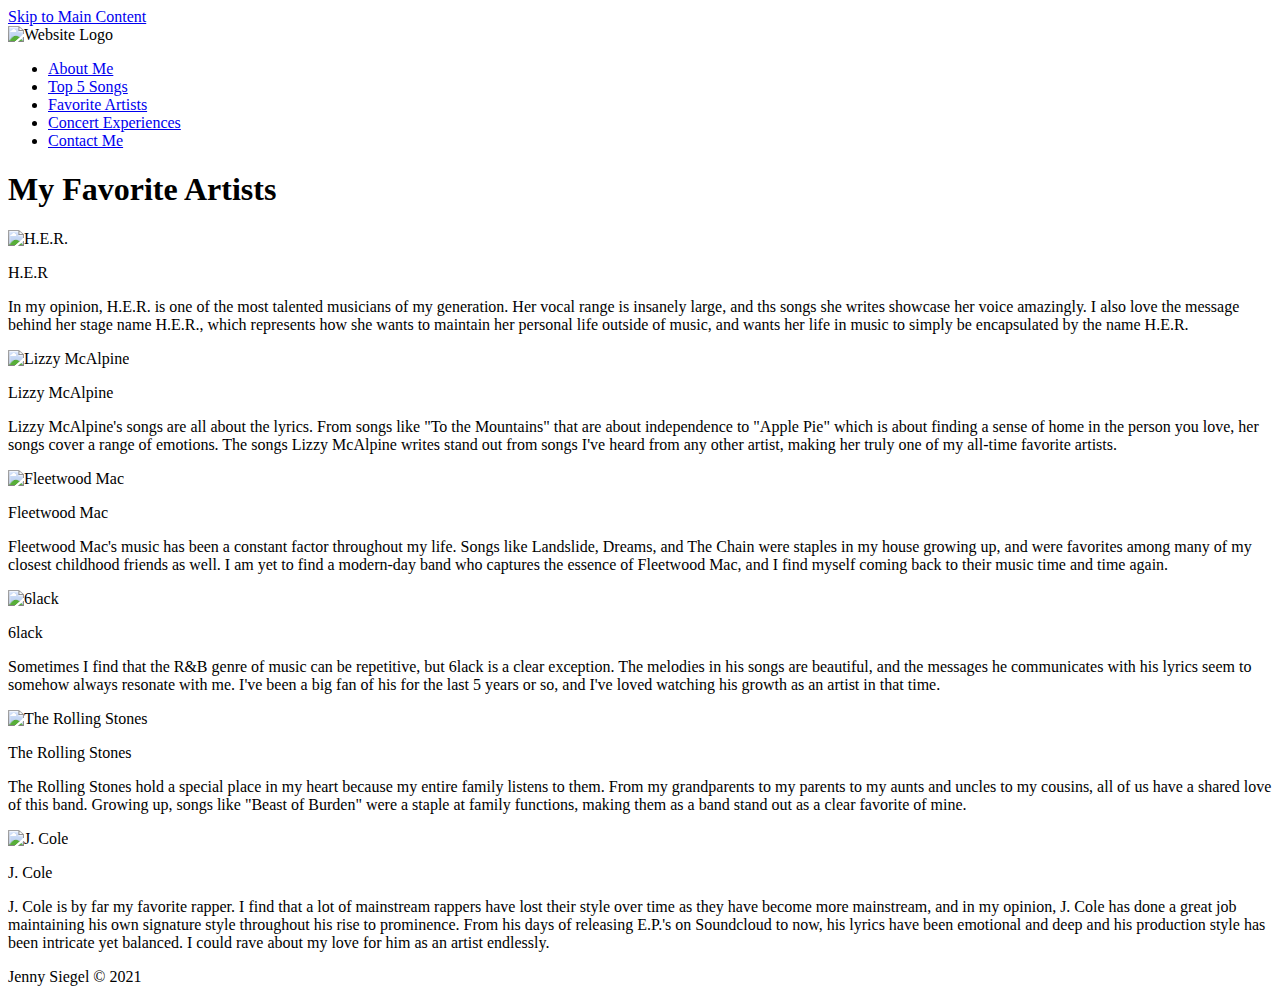
==== flip_page.html @ dc4ae6ab "Create flip_page.html" ====
<!DOCTYPE html>
<html lang="en">
<head>
	<meta charset="UTF-8">
	<meta name="viewport" content="width=device-width, initial-scale=1.0">
	<link rel="icon" href="imgs/favicon.ico">
	<link rel="stylesheet" href="css/html5reset.css">
	<link rel="stylesheet" href="css/style.css">
    <link rel="preconnect" href="https://fonts.googleapis.com">
    <link rel="preconnect" href="https://fonts.gstatic.com" crossorigin>
    <link href="https://fonts.googleapis.com/css2?family=Patrick+Hand&display=swap" rel="stylesheet">
	<title>Jenny's Music Memorandum</title>
</head>
<body>
	<div class="skip"><a href="#container3">Skip to Main Content</a></div>
		<nav class='navlinks'>
			<img src="images/jennysmusicmemorandum.png" alt="Website Logo">
			<ul class='navlinks'>
				<li><a href = "about.html">About Me</a></li>
				<li><a href = "top_10.html">Top 5 Songs</a></li>
				<li><a class= 'link' href = "artists.html">Favorite Artists</a></li>
				<li><a href = "concerts.html">Concert Experiences</a></li>
				<li><a href = "contact.html">Contact Me</a></li>
			</ul>
		</nav>
	<header>
		<h1>My Favorite Artists</h1>
	</header>
	
	<main id='container3' tabindex="-1">
		<div class='img1'>
			<img class= 'img_artist' src= 'images/her.jpg' alt='H.E.R.'>
			<p class= 'songname'>
				H.E.R
			</p>
			<p class='artist'>
       		In my opinion, H.E.R. is one of the most talented musicians of my generation. Her vocal range is insanely large, and ths songs she writes showcase her voice amazingly. I also love the message behind her stage name H.E.R., which represents how she wants to maintain her personal life outside of music, and wants her life in music to simply be encapsulated by the name H.E.R. 
        	</p>
		</div>
		<div class='img2'>
			<img class= 'img_artist' src= 'images/lizzymca.jpg' alt='Lizzy McAlpine'>
			<p class= 'songname'>
				Lizzy McAlpine
			</p>
			<p class='artist'>
       		Lizzy McAlpine's songs are all about the lyrics. From songs like "To the Mountains" that are about independence to "Apple Pie" which is about finding a sense of home in the person you love, her songs cover a range of emotions. The songs Lizzy McAlpine writes stand out from songs I've heard from any other artist, making her truly one of my all-time favorite artists.
        	</p>
		</div>
		<div class='img3'>
			<img class= 'img_artist' src= 'images/fleetwoodmac.jpg' alt='Fleetwood Mac'>
			<p class= 'songname'>
				Fleetwood Mac
			</p>
			<p class='artist'>
        	Fleetwood Mac's music has been a constant factor throughout my life. Songs like Landslide, Dreams, and The Chain were staples in my house growing up, and were favorites among many of my closest childhood friends as well. I am yet to find a modern-day band who captures the essence of Fleetwood Mac, and I find myself coming back to their music time and time again.
        	</p>
		</div>
		<div class='img4'>
			<img class= 'img_artist' src= 'images/6lack.jpg' alt='6lack'>
			<p class= 'songname'>
				6lack
			</p>
			<p class='artist'>
        	Sometimes I find that the R&B genre of music can be repetitive, but 6lack is a clear exception. The melodies in his songs are beautiful, and the messages he communicates with his lyrics seem to somehow always resonate with me. I've been a big fan of his for the last 5 years or so, and I've loved watching his growth as an artist in that time.
        	</p>
		</div>
		<div class='img5'>
			<img class= 'img_artist' src= 'images/rolling-stones.jpg' alt='The Rolling Stones'>
			<p class= 'songname'>
				The Rolling Stones
			</p>
			<p class='artist'>
        	The Rolling Stones hold a special place in my heart because my entire family listens to them. From my grandparents to  my parents to my aunts and uncles to my cousins, all of us have a shared love of this band. Growing up, songs like "Beast of Burden" were a staple at family functions, making them as a band stand out as a clear favorite of mine.
        	</p>
		</div>
		<div class='img6'>
			<img class= 'img_artist' src= 'images/jcole.jpg' alt='J. Cole'>
			<p class= 'songname'>
				J. Cole
			</p>
			<p class='artist'>
        	J. Cole is by far my favorite rapper. I find that a lot of mainstream rappers have lost their style over time as they have become more mainstream, and in my opinion, J. Cole has done a great job maintaining his own signature style throughout his rise to prominence. From his days of releasing E.P.'s on Soundcloud to now, his lyrics have been emotional and deep and his production style has been intricate yet balanced. I could rave about my love for him as an artist endlessly.
        	</p>
		</div>
	</main>
    <footer>
		<p>Jenny Siegel &copy; 2021</p>
        <a aria-label="Connect with me on LinkedIn https://www.linkedin.com/in/jennifer-l-siegel/" href="https://www.linkedin.com/in/jennifer-l-siegel/" class="fa fa-linkedin" alt="Connect with me on LinkedIn https://www.linkedin.com/in/jennifer-l-siegel/"></a>
	</footer>
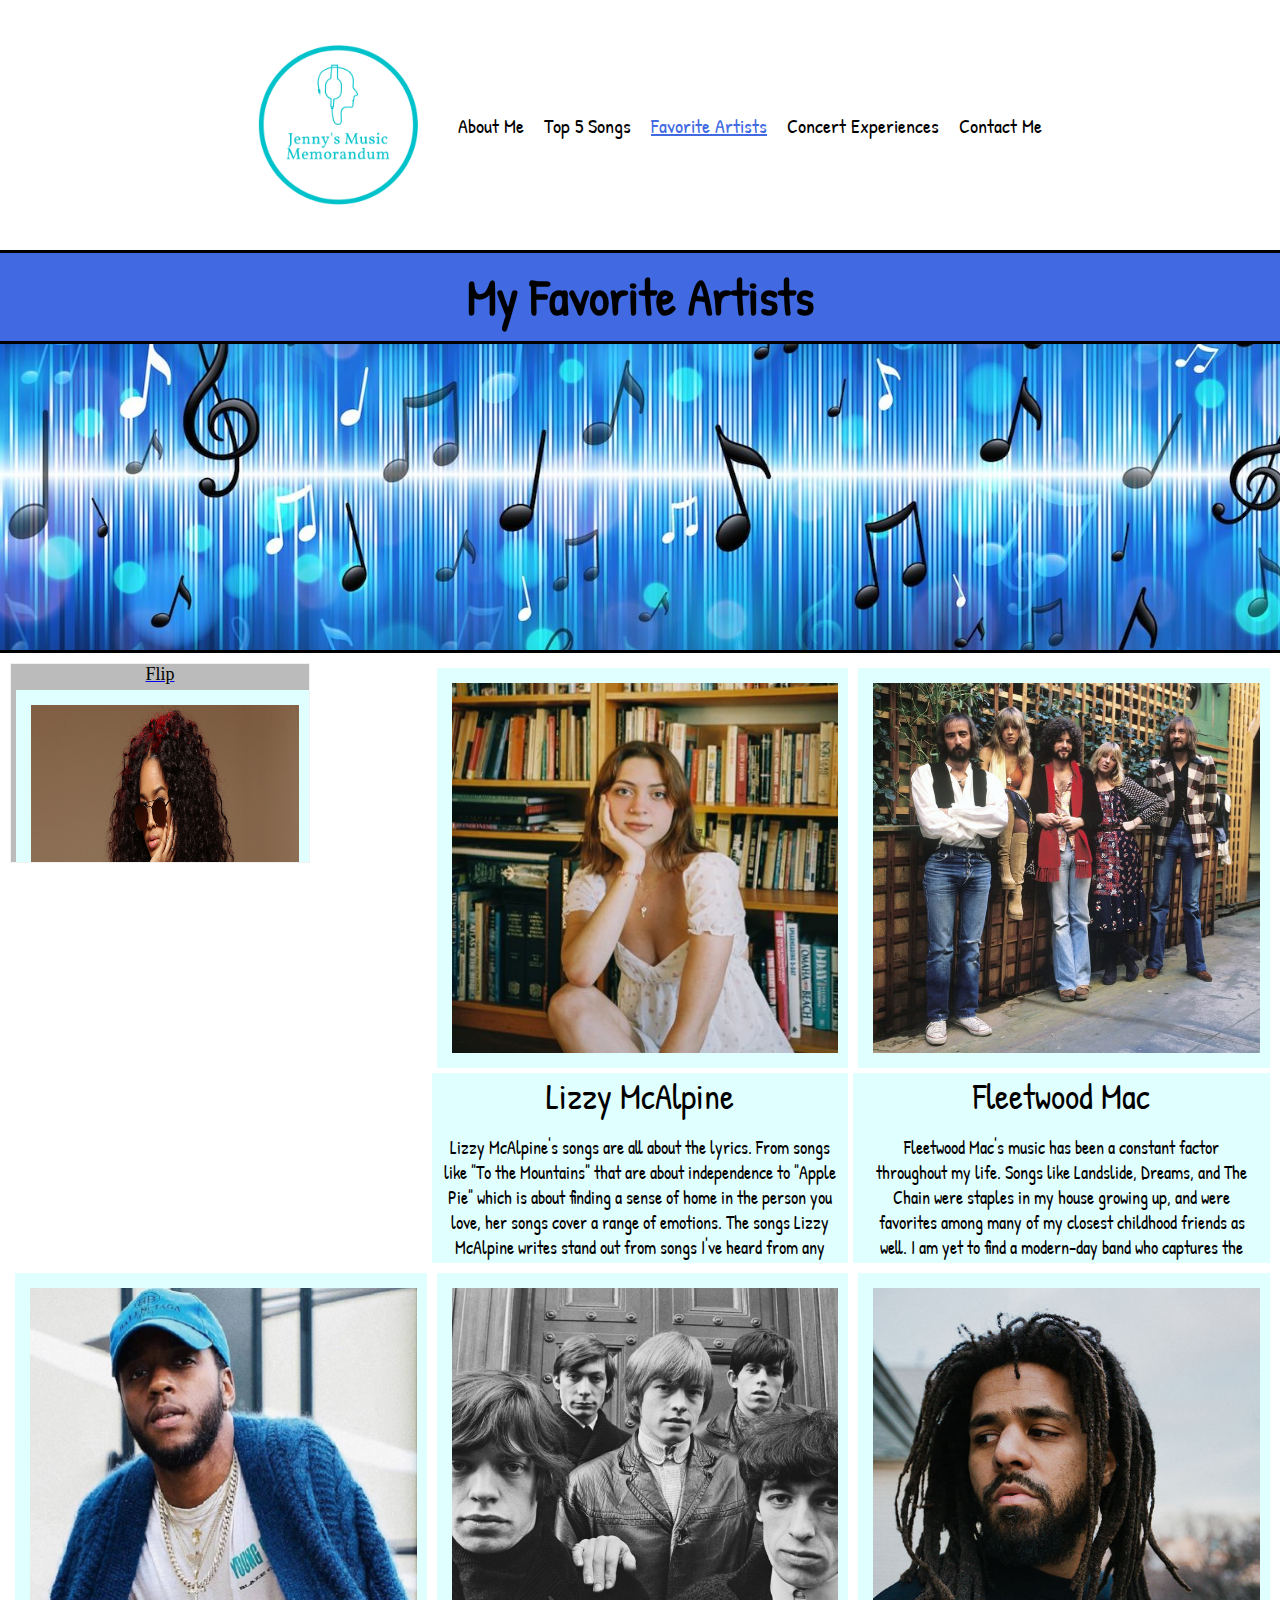
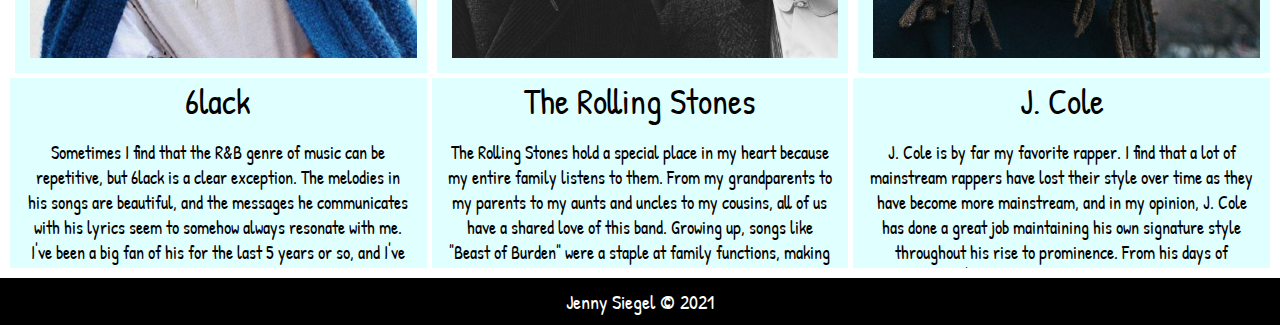
==== commit 4da67849: "flippy" ====
--- a/flip_page.html
+++ b/flip_page.html
@@ -29,13 +29,21 @@
 	
 	<main id='container3' tabindex="-1">
 		<div class='img1'>
-			<img class= 'img_artist' src= 'images/her.jpg' alt='H.E.R.'>
-			<p class= 'songname'>
-				H.E.R
-			</p>
-			<p class='artist'>
-       		In my opinion, H.E.R. is one of the most talented musicians of my generation. Her vocal range is insanely large, and ths songs she writes showcase her voice amazingly. I also love the message behind her stage name H.E.R., which represents how she wants to maintain her personal life outside of music, and wants her life in music to simply be encapsulated by the name H.E.R. 
-        	</p>
+			<div class="flip-card">
+				<div class="flip-card-inner">
+					<div class="flip-card-front"><a href="#back"><mark>Flip</mark></a>
+						<img class= 'img_artist' src= 'images/her.jpg' alt='H.E.R.'>
+						<p class= 'songname'>
+							H.E.R
+						</p>
+					</div>
+					<div id= 'back' class="flip-card-back">
+						<p class='artist'>
+       						In my opinion, H.E.R. is one of the most talented musicians of my generation. Her vocal range is insanely large, and ths songs she writes showcase her voice amazingly. I also love the message behind her stage name H.E.R., which represents how she wants to maintain her personal life outside of music, and wants her life in music to simply be encapsulated by the name H.E.R. 
+        				</p>
+					</div>
+				</div>
+			</div>
 		</div>
 		<div class='img2'>
 			<img class= 'img_artist' src= 'images/lizzymca.jpg' alt='Lizzy McAlpine'>
--- a/css/style.css
+++ b/css/style.css
@@ -0,0 +1,536 @@
+
+nav {
+    font-family: 'Patrick Hand', Verdana;
+    display: flex;
+    border-bottom: 3px solid black;
+    padding: 25px 0;
+    justify-content: space-between;
+    flex-direction: row;
+    flex-wrap: wrap;
+    color: black;
+}
+
+.navlinks {
+    display: flex;
+    flex-direction: column;
+    flex-wrap: wrap;
+    justify-content: center;
+    align-content: center;
+}
+
+nav > img {
+    width: 200px;
+    height: 200px;
+    padding: 0px;
+    margin: 0px;
+}
+
+nav ul li a {
+    color: black;
+    text-decoration: none;
+    font-size: 20px;
+}
+
+.link{
+    color: royalblue;
+    text-decoration: underline;
+}
+
+header {
+    font-family: 'Patrick Hand', Verdana;
+    background-image: url(../images/musicnotes.jpg);
+    background-attachment: fixed;
+    background-repeat: no-repeat;
+    background-size: cover;
+    height: 200px;
+    border-bottom: 3px solid black;
+    text-align: center;
+}
+
+header > h1{
+    background-color: royalblue;
+    font-size: 50px;
+    align-content: center;
+    text-align: center;
+    font-weight: bold;
+    padding: 10px;
+    color: black;
+    border-bottom: 3px solid black;
+}
+
+body{
+    min-height: 100vh;
+}
+
+.container1 {
+	display: grid;
+    align-items: stretch;
+	grid-template-columns: 100%;
+	grid-gap: 5px;
+    justify-content: stretch;
+	background-color: white;
+	padding: 10px;
+	font-size: 30px;
+}
+
+.container1 > div {
+	background-color:skyblue;
+	text-align: center;
+    font-family: 'Patrick Hand', Verdana;
+}
+
+img {
+    display:grid;
+    height: 400px;
+    width: 100%;
+    padding: 15px;
+    margin: 5px;
+}
+
+.img1 > p{
+    text-align: center;
+    grid-column: 1/3;
+    font-family: 'Patrick Hand', Verdana;
+}
+
+.img2 > p{
+    text-align: center;
+    grid-column: 1/3;
+    font-family: 'Patrick Hand', Verdana;
+}
+
+
+.img3 > p{
+    text-align: center;
+    grid-column: 1/3;
+    font-family: 'Patrick Hand', Verdana;
+}
+
+
+.img4 > p{
+    text-align: center;
+    grid-column: 1/3;
+    font-family: 'Patrick Hand', Verdana;
+}
+
+.img5 > p{
+    text-align: center;
+    grid-column: 1/3;
+    font-family: 'Patrick Hand', Verdana;
+}
+
+.img6 > p{
+    text-align: center;
+    grid-column: 1/3;
+    font-family: 'Patrick Hand', Verdana;
+}
+
+.img7 > p{
+    text-align: center;
+    grid-column: 1/3;
+    font-family: 'Patrick Hand', Verdana;
+}
+
+.img8 > p{
+    text-align: center;
+    grid-column: 1/3;
+    font-family: 'Patrick Hand', Verdana;
+}
+
+.img_artist{
+    background-color:lightcyan;
+}
+
+.img_concert{
+    background-color:skyblue;
+}
+
+.top5{
+    padding: 15px;
+    background-color: lightcyan;
+    border-bottom: 10px solid black;
+}
+
+.songname{
+    background-color: lightcyan;
+    font-size: 35px;
+    font-style: bold;
+}
+
+.artist{
+    padding: 15px;
+    background-color: lightcyan;
+    border-bottom: 10px solid black; 
+}
+
+.concert{
+    padding: 15px;
+    background-color: skyblue;
+    font-size: 35px;
+    font-style: bold;
+    border-bottom: 10px solid black;
+}
+
+footer > p{
+    font-family: 'Patrick Hand', Verdana;
+	font-size: 20px;
+    color: white;
+}
+
+footer { 
+	border-top: 10px solid black;
+    border-bottom: 10px solid black;
+	display: flex; 
+	justify-content: center;  
+    background-color: black;
+    font-size: 10px;
+	margin: 0;
+}
+
+.skip a{
+	-webkit-transition: top 1s ease-out;
+	transition: top 1s ease-out;
+	z-index: 1;
+	position: absolute;
+	top: -50px;
+	color: black;
+    margin: 10px 0;
+    text-decoration: none;
+    font-family: 'Patrick Hand', 'Verdana';
+    font-size: 20px;
+}
+
+.skip a:focus{
+    position: absolute;
+	top: 10px;
+}
+
+#container2 div{
+    background-color: lightcyan;
+}
+
+#container2 p{
+    text-align: center;
+    font-family: 'Patrick Hand', Verdana; 
+}
+
+@media screen and (min-width: 500px){
+
+/*new nav bar format on tablet screen*/
+.navlinks {
+    display: flex;
+    flex-direction: row;
+    row-gap: 10px;
+    column-gap: 20px; 
+    flex-wrap: wrap;
+    justify-content: center;
+    align-content: center;
+}
+
+header {
+    font-family: 'Patrick Hand', Verdana;
+    background-image: url(../images/musicnotes.jpg);
+    background-attachment: fixed;
+    background-repeat: no-repeat;
+    background-size: cover;
+    height: 400px;
+    border-bottom: 3px solid black;
+    text-align: center;
+}
+
+.container1 {
+	display: grid;
+    align-items: stretch;
+	grid-template-columns: 1fr 1fr 1fr 1fr 1fr 1fr;
+	grid-template-rows: 1fr 1fr;
+	grid-gap: 5px;
+    justify-content: stretch;
+	background-color: white;
+	padding: 10px;
+	font-size: 30px;
+}
+
+.container1 > div {
+	background-color:skyblue;
+	text-align: center;
+    font-family: 'Patrick Hand', Verdana;
+}
+
+#container3 {
+	display: grid;
+    align-items: stretch;
+	grid-template-columns: 1fr 1fr;
+	grid-gap: 5px;
+    justify-content: stretch;
+	background-color: white;
+	padding: 10px;
+	font-size: 30px;
+}
+
+#container3 div{
+    max-height: 600px;
+    overflow: scroll;
+    font-size: 18px;
+}
+
+#container2 {
+    display: flex;
+    flex-direction: column;
+	background-color: white;
+	padding: 10px;
+	font-size: 30px;
+}
+      
+#container2 div {
+    display: flex;
+    flex-direction: row;
+	background-color: lightcyan;
+	text-align: center;
+    font-family: 'Patrick Hand', Verdana;
+}
+
+#container2 .songname{
+    font-family: 'Patrick Hand', Verdana;
+    font-style: bold;
+    text-align: center;   
+    }
+    
+#container2 .top5{
+    font-family: 'Patrick Hand', Verdana;
+    font-style: bold;
+    text-align: center; 
+    font-size: 20px;  
+    }
+
+#container2 > div > img.imgcol1{
+    max-width: 50%;
+    margin: 0;
+}
+    
+#container2 > div > img.imgcol2{
+    max-width: 50%;
+    margin: 0;
+}
+
+#container4 {
+	display: grid;
+    align-items: stretch;
+	grid-template-columns: 1fr 1fr 1fr 1fr 1fr 1fr;
+	grid-gap: 5px;
+    justify-content: stretch;
+	background-color: white;
+	padding: 10px;
+	font-size: 30px;
+}
+ 
+#container4 .img1{
+    display: grid;
+    grid-column:1/3;
+    }
+    
+#container4 .img2{
+    display: grid;
+    grid-column: 3/5;
+    }
+    
+#container4 .img3{
+    display: grid;
+    grid-column: 5/7;
+    }
+    
+#container4 .img4{
+    display: grid;
+    grid-column: 1/7;
+    }
+    
+#container4 .img5{
+    display: grid;
+    grid-column:1/3;
+    }
+    
+#container4 .img6{
+    display: grid;
+    grid-column: 3/5;
+    }
+    
+#container4 .img7{
+    display: grid;
+    grid-column: 5/7;
+    }
+    
+#container4 .img8{
+    display: grid;
+    grid-column: 1/7;
+    }
+
+div .img1{
+    display: grid;
+    grid-row: 1/2;
+    grid-column: 1/4;
+    padding-bottom: 0px;
+}
+
+div .img2{
+    display: grid;
+    grid-row: 1/2;
+    grid-column: 4/7;
+    font-size: 20px;
+    
+}
+    
+#introduction {
+  display: flex;
+  align-items: center;
+  justify-content: center;
+}
+
+div .img3{
+    display: grid;
+    grid-row: 2/3;
+    grid-column: 1/3;
+}
+
+div .img4{
+    display: grid;
+    grid-row: 2/3;
+    grid-column: 3/5;
+}
+
+div .img5{
+    display: grid;
+    grid-row: 2/3;
+    grid-column: 5/7;
+}
+
+.img2 > p {
+    padding-left: 10px;
+    padding-right: 10px;
+}
+
+footer{
+    font-family: 'Patrick Hand', Verdana;
+    display:grid;
+    grid-column: 1/7;
+   }
+
+   .flier {
+    display:inline;
+    pointer-events: none;
+}
+
+.flier > * {
+    animation: dance 50s linear infinite;
+    max-height: 200px;
+    max-width: 200px;
+    pointer-events: none !important;
+    top: 0;
+    left: 0;
+    transform: translateX(-120%) translateY(-120%) rotateZ(0);
+    position: fixed;
+    animation-delay: 1s;
+    z-index: 999999;
+}
+
+@keyframes dance {
+
+    98.001%, 0% {
+                display: block;
+        transform: translateX(-200%) translateY(100vh) rotateZ(0deg)
+    }
+
+    15% {
+        transform: translateX(100vw) translateY(-100%) rotateZ(180deg)
+    }
+
+    15.001%, 18% {
+        transform: translateX(100vw) translateY(-30%) rotateZ(0deg)
+    }
+
+    40% {
+        transform: translateX(-200%) translateY(3vh) rotateZ(-180deg)
+    }
+
+    40.001%, 43% {
+        transform: translateX(-200%) translateY(-100%) rotateZ(-180deg)
+    }
+
+    65% {
+        transform: translateX(100vw) translateY(50vh) rotateZ(0deg)
+    }
+
+    65.001%, 68% {
+        transform: translateX(20vw) translateY(-200%) rotateZ(180deg)
+    }
+
+    95% {
+        transform: translateX(10vw) translateY(100vh) rotateZ(0deg)
+    }
+}
+
+}
+
+@media screen and (min-width: 900px){
+
+    #container3 {
+	    display: grid;
+        align-items: stretch;
+	    grid-template-columns: 1fr 1fr 1fr;
+	    grid-gap: 5px;
+        justify-content: stretch;
+	    background-color: white;
+	    padding: 10px;
+	    font-size: 30px;
+    }
+
+    #container3 div{
+        max-height: 600px;
+        overflow: scroll;
+        font-size: 18px;
+    }
+
+    .flip-card {
+        background-color: transparent;
+        width: 300px;
+        height: 200px;
+        border: 1px solid #f1f1f1;
+        perspective: 1000px; /* Remove this if you don't want the 3D effect */
+      }
+      
+      /* This container is needed to position the front and back side */
+      .flip-card-inner {
+        position: relative;
+        width: 100%;
+        height: 100%;
+        text-align: center;
+        transition: transform 0.8s;
+        transform-style: preserve-3d;
+      }
+      
+      /* Do an horizontal flip when you move the mouse over the flip box container */
+      .flip-card:hover .flip-card-inner {
+        transform: rotateY(180deg);
+      }
+      
+      /* Position the front and back side */
+      .flip-card-front, .flip-card-back {
+        position: absolute;
+        width: 100%;
+        height: 100%;
+        -webkit-backface-visibility: hidden; /* Safari */
+        backface-visibility: hidden;
+      }
+      
+      /* Style the front side (fallback if image is missing) */
+      .flip-card-front {
+        background-color: #bbb;
+        color: black;
+      }
+      
+      /* Style the back side */
+      .flip-card-back {
+        background-color: lightcyan;
+        color: white;
+        transform: rotateY(180deg);
+      }
+}
+
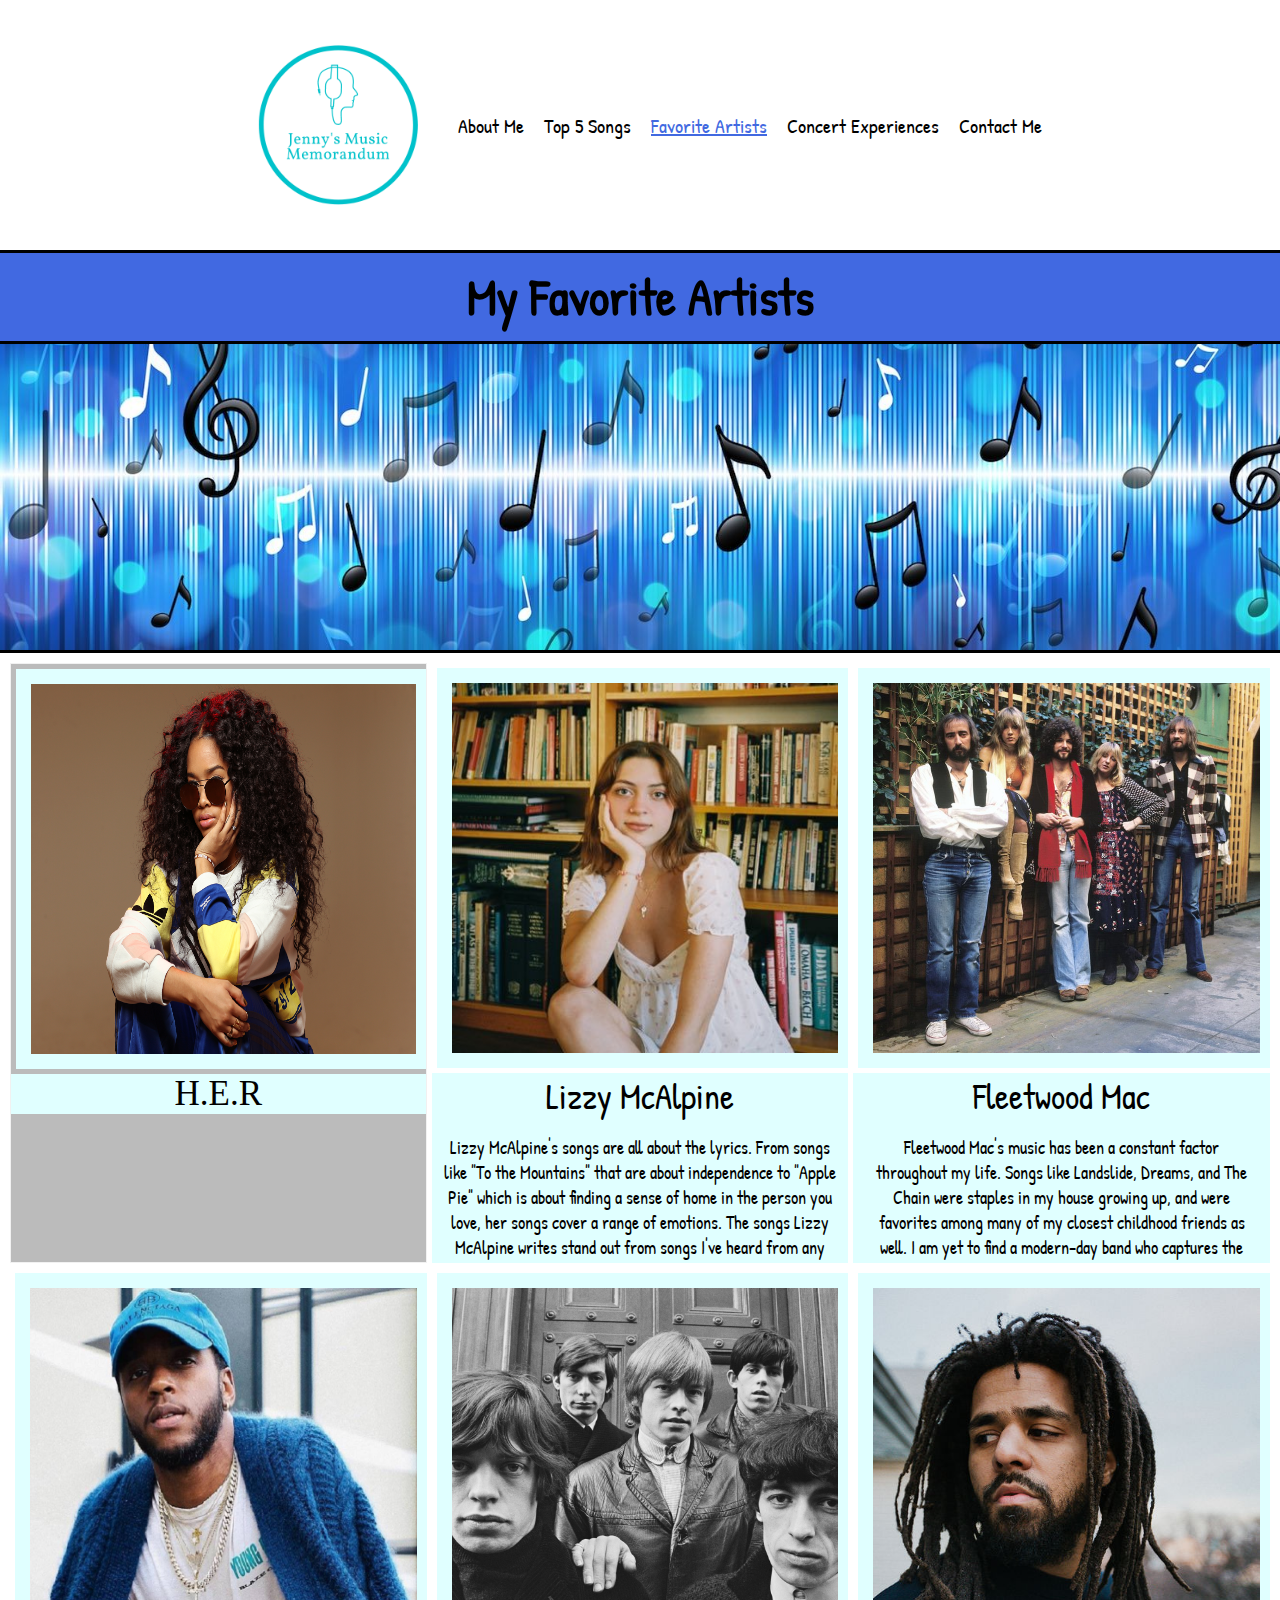
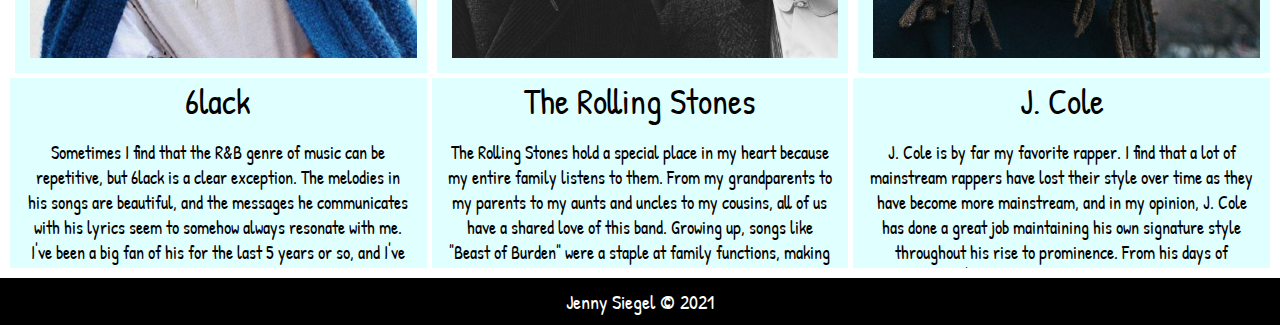
==== commit a6287a1d: "again" ====
--- a/flip_page.html
+++ b/flip_page.html
@@ -31,7 +31,7 @@
 		<div class='img1'>
 			<div class="flip-card">
 				<div class="flip-card-inner">
-					<div class="flip-card-front"><a href="#back"><mark>Flip</mark></a>
+					<div class="flip-card-front"><a href="#back"></a>
 						<img class= 'img_artist' src= 'images/her.jpg' alt='H.E.R.'>
 						<p class= 'songname'>
 							H.E.R
--- a/css/style.css
+++ b/css/style.css
@@ -490,14 +490,14 @@
 
     .flip-card {
         background-color: transparent;
-        width: 300px;
-        height: 200px;
+        width: 100%;
+        height: 100%;
         border: 1px solid #f1f1f1;
-        perspective: 1000px; /* Remove this if you don't want the 3D effect */
+        perspective: 1000px; 
       }
       
       /* This container is needed to position the front and back side */
-      .flip-card-inner {
+    .flip-card-inner {
         position: relative;
         width: 100%;
         height: 100%;
@@ -507,16 +507,19 @@
       }
       
       /* Do an horizontal flip when you move the mouse over the flip box container */
-      .flip-card:hover .flip-card-inner {
-        transform: rotateY(180deg);
-      }
+    .flip-card:hover .flip-card-inner, 
+    .flip-card:focus-within .flip-card-inner,
+    .flip-card:active .flip-card-inner
+    .flip-card:focus .flip-card-inner{
+	    transform: rotateY(180deg);
+    } 
       
       /* Position the front and back side */
       .flip-card-front, .flip-card-back {
         position: absolute;
         width: 100%;
         height: 100%;
-        -webkit-backface-visibility: hidden; /* Safari */
+        -webkit-backface-visibility: hidden; 
         backface-visibility: hidden;
       }
       
